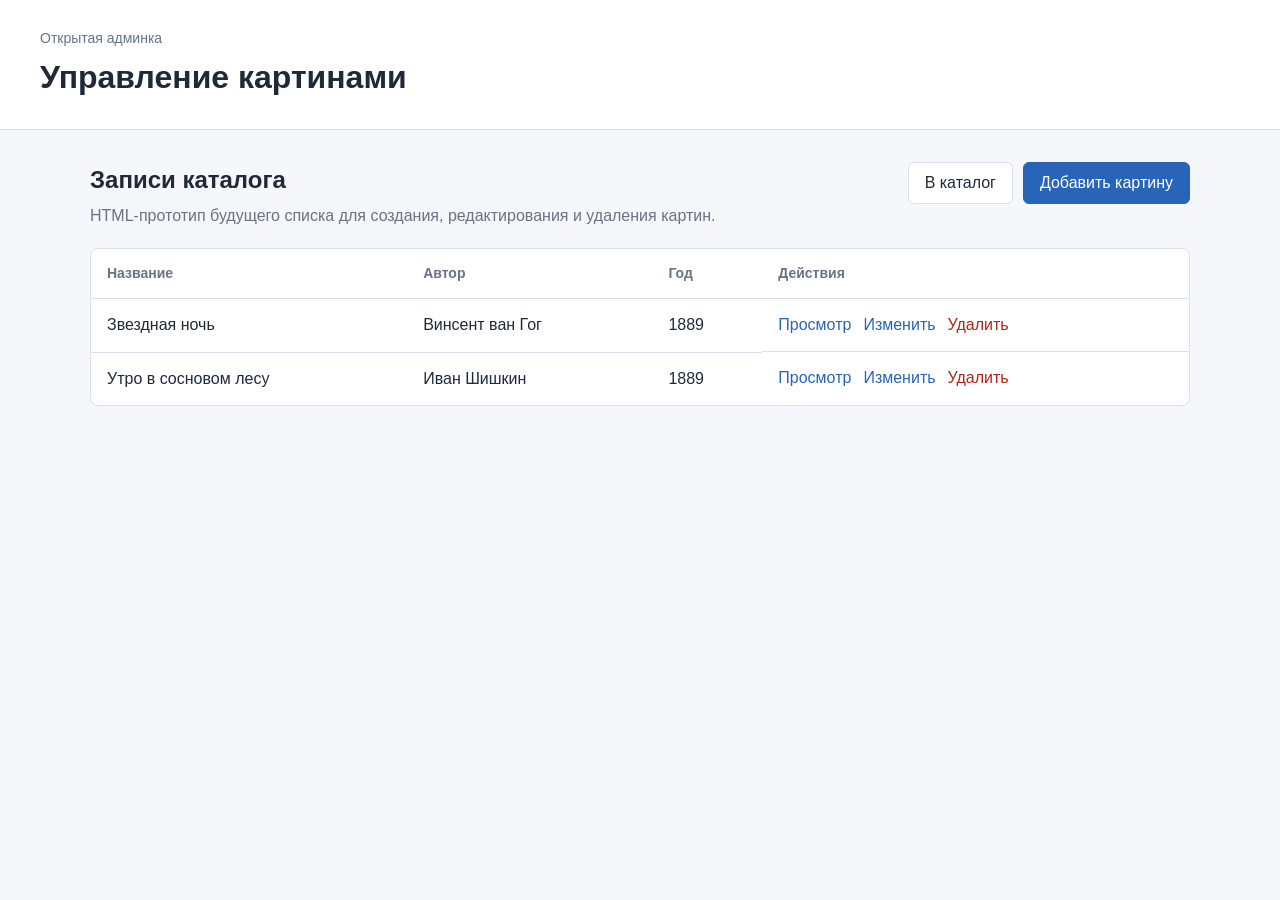
==== frontend/admin/index.html @ 93749a80 "Add structure and css html prototype" ====
<!DOCTYPE html>
<html lang="ru">
<head>
  <meta charset="UTF-8">
  <meta name="viewport" content="width=device-width, initial-scale=1.0">
  <title>Админка каталога картин</title>
  <link rel="stylesheet" href="../css/styles.css">
</head>
<body>
  <header class="page-header">
    <div>
      <p class="eyebrow">Открытая админка</p>
      <h1>Управление картинами</h1>
    </div>
  </header>

  <main class="page-content">
    <section class="section-header">
      <div>
        <h2>Записи каталога</h2>
        <p>HTML-прототип будущего списка для создания, редактирования и удаления картин.</p>
      </div>
      <div class="section-actions">
        <a class="button secondary" href="../index.html">В каталог</a>
        <a class="button" href="create.html">Добавить картину</a>
      </div>
    </section>

    <section class="admin-panel" aria-label="Таблица картин">
      <table class="admin-table">
        <thead>
          <tr>
            <th>Название</th>
            <th>Автор</th>
            <th>Год</th>
            <th>Действия</th>
          </tr>
        </thead>
        <tbody>
          <tr>
            <td>Звездная ночь</td>
            <td>Винсент ван Гог</td>
            <td>1889</td>
            <td class="actions">
              <a href="../details.html?id=1">Просмотр</a>
              <a href="edit.html?id=1">Изменить</a>
              <button type="button" data-action="delete">Удалить</button>
            </td>
          </tr>
          <tr>
            <td>Утро в сосновом лесу</td>
            <td>Иван Шишкин</td>
            <td>1889</td>
            <td class="actions">
              <a href="../details.html?id=2">Просмотр</a>
              <a href="edit.html?id=2">Изменить</a>
              <button type="button" data-action="delete">Удалить</button>
            </td>
          </tr>
        </tbody>
      </table>
    </section>
  </main>

  <script src="../js/app.js"></script>
</body>
</html>
---- frontend/css/styles.css ----
:root {
  --bg: #f5f7fb;
  --surface: #ffffff;
  --text: #1f2937;
  --muted: #687385;
  --accent: #2864b8;
  --accent-dark: #1d4d90;
  --border: #d9e1ec;
}

* {
  box-sizing: border-box;
}

body {
  margin: 0;
  color: var(--text);
  background: var(--bg);
  font-family: Arial, Helvetica, sans-serif;
  line-height: 1.5;
}

a {
  color: var(--accent);
  text-decoration: none;
}

a:hover,
button:hover {
  text-decoration: underline;
}

.page-header {
  display: flex;
  align-items: center;
  justify-content: space-between;
  gap: 24px;
  padding: 28px 40px;
  background: var(--surface);
  border-bottom: 1px solid var(--border);
}

.page-header h1 {
  margin: 0;
  font-size: 32px;
}

.eyebrow {
  margin: 0 0 4px;
  color: var(--muted);
  font-size: 14px;
}

.page-content {
  width: min(1100px, calc(100% - 32px));
  margin: 32px auto;
}

.page-content.narrow {
  width: min(720px, calc(100% - 32px));
}

.section-header {
  display: flex;
  align-items: flex-start;
  justify-content: space-between;
  gap: 20px;
  margin-bottom: 20px;
}

.section-header h2 {
  margin: 0 0 6px;
}

.section-header p {
  margin: 0;
  color: var(--muted);
}

.section-actions,
.category-list {
  display: flex;
  flex-wrap: wrap;
  gap: 10px;
}

.section-actions {
  justify-content: flex-end;
}

.category-list {
  margin-top: 12px;
}

.category-button {
  min-height: 36px;
  padding: 7px 14px;
  color: var(--text);
  background: var(--surface);
  border: 1px solid var(--border);
  border-radius: 6px;
  font: inherit;
  cursor: pointer;
}

.category-button:hover,
.category-button.active {
  color: #ffffff;
  background: var(--accent);
  border-color: var(--accent);
  text-decoration: none;
}

.button {
  display: inline-flex;
  align-items: center;
  justify-content: center;
  min-height: 40px;
  padding: 8px 16px;
  color: #ffffff;
  background: var(--accent);
  border: 1px solid var(--accent);
  border-radius: 6px;
  font: inherit;
  cursor: pointer;
}

.button:hover {
  background: var(--accent-dark);
  text-decoration: none;
}

.button.secondary {
  color: var(--text);
  background: var(--surface);
  border-color: var(--border);
}

.catalog-grid {
  display: grid;
  grid-template-columns: repeat(auto-fit, minmax(240px, 1fr));
  gap: 18px;
}

.painting-card,
.form,
.details,
.admin-panel {
  background: var(--surface);
  border: 1px solid var(--border);
  border-radius: 8px;
}

.painting-card {
  overflow: hidden;
}

.painting-preview {
  min-height: 150px;
  background: #c9d8ee;
}

.painting-preview.large {
  min-height: 260px;
  border-radius: 8px 8px 0 0;
}

.preview-blue {
  background:
    linear-gradient(135deg, rgba(255, 255, 255, 0.35), transparent 42%),
    #2f6fb3;
}

.preview-green {
  background:
    linear-gradient(135deg, rgba(255, 255, 255, 0.35), transparent 42%),
    #4f8a63;
}

.painting-info {
  padding: 16px;
}

.painting-info h3 {
  margin: 0 0 6px;
}

.painting-info p {
  margin: 0 0 14px;
  color: var(--muted);
}

.actions,
.form-actions {
  display: flex;
  flex-wrap: wrap;
  gap: 12px;
  align-items: center;
}

.actions button {
  padding: 0;
  color: #b42318;
  background: none;
  border: 0;
  font: inherit;
  cursor: pointer;
}

.form {
  display: grid;
  gap: 18px;
  padding: 24px;
}

label {
  display: grid;
  gap: 6px;
  font-weight: 700;
}

input,
textarea {
  width: 100%;
  padding: 10px 12px;
  color: var(--text);
  background: #ffffff;
  border: 1px solid var(--border);
  border-radius: 6px;
  font: inherit;
}

textarea {
  resize: vertical;
}

.details {
  overflow: hidden;
}

.details dl {
  display: grid;
  gap: 16px;
  margin: 0;
  padding: 24px;
}

.details dt {
  color: var(--muted);
  font-size: 14px;
}

.details dd {
  margin: 2px 0 0;
}

.details .form-actions {
  padding: 0 24px 24px;
}

.admin-panel {
  overflow-x: auto;
}

.admin-table {
  width: 100%;
  border-collapse: collapse;
  min-width: 680px;
}

.admin-table th,
.admin-table td {
  padding: 14px 16px;
  text-align: left;
  border-bottom: 1px solid var(--border);
}

.admin-table th {
  color: var(--muted);
  font-size: 14px;
  font-weight: 700;
}

.admin-table tr:last-child td {
  border-bottom: 0;
}

@media (max-width: 700px) {
  .page-header,
  .section-header {
    display: grid;
  }

  .section-actions {
    justify-content: flex-start;
  }

  .page-header {
    padding: 24px 16px;
  }

  .page-header h1 {
    font-size: 26px;
  }
}
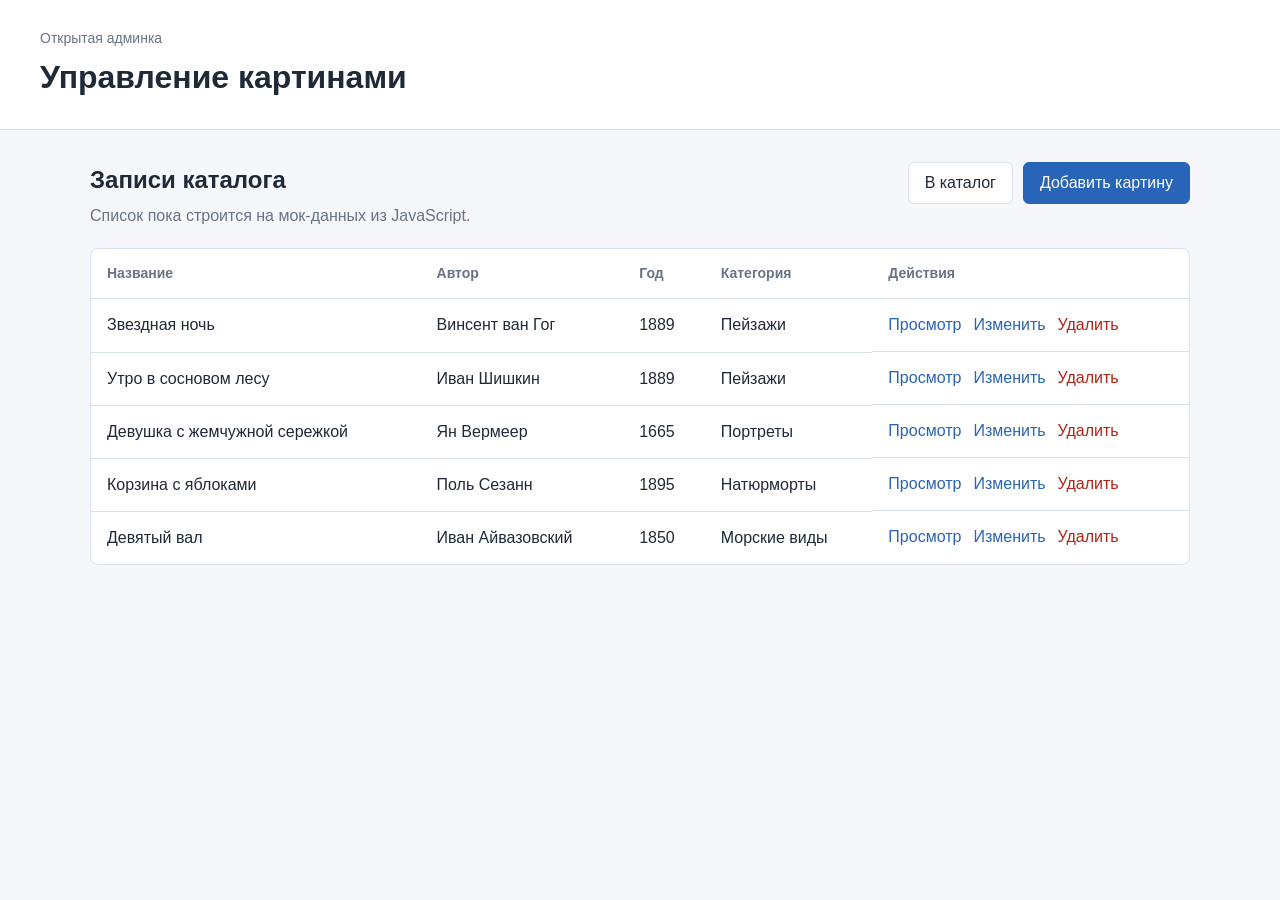
==== commit 207e2771: "add frontend mock data rendering" ====
--- a/frontend/admin/index.html
+++ b/frontend/admin/index.html
@@ -18,7 +18,7 @@
     <section class="section-header">
       <div>
         <h2>Записи каталога</h2>
-        <p>HTML-прототип будущего списка для создания, редактирования и удаления картин.</p>
+        <p>Список пока строится на мок-данных из JavaScript.</p>
       </div>
       <div class="section-actions">
         <a class="button secondary" href="../index.html">В каталог</a>
@@ -33,31 +33,11 @@
             <th>Название</th>
             <th>Автор</th>
             <th>Год</th>
+            <th>Категория</th>
             <th>Действия</th>
           </tr>
         </thead>
-        <tbody>
-          <tr>
-            <td>Звездная ночь</td>
-            <td>Винсент ван Гог</td>
-            <td>1889</td>
-            <td class="actions">
-              <a href="../details.html?id=1">Просмотр</a>
-              <a href="edit.html?id=1">Изменить</a>
-              <button type="button" data-action="delete">Удалить</button>
-            </td>
-          </tr>
-          <tr>
-            <td>Утро в сосновом лесу</td>
-            <td>Иван Шишкин</td>
-            <td>1889</td>
-            <td class="actions">
-              <a href="../details.html?id=2">Просмотр</a>
-              <a href="edit.html?id=2">Изменить</a>
-              <button type="button" data-action="delete">Удалить</button>
-            </td>
-          </tr>
-        </tbody>
+        <tbody data-admin-list></tbody>
       </table>
     </section>
   </main>
--- a/frontend/css/styles.css
+++ b/frontend/css/styles.css
@@ -177,6 +177,24 @@
     #4f8a63;
 }
 
+.preview-gold {
+  background:
+    linear-gradient(135deg, rgba(255, 255, 255, 0.35), transparent 42%),
+    #b98b2e;
+}
+
+.preview-rose {
+  background:
+    linear-gradient(135deg, rgba(255, 255, 255, 0.35), transparent 42%),
+    #b85c6a;
+}
+
+.preview-sea {
+  background:
+    linear-gradient(135deg, rgba(255, 255, 255, 0.35), transparent 42%),
+    #1e7f8f;
+}
+
 .painting-info {
   padding: 16px;
 }
@@ -188,6 +206,24 @@
 .painting-info p {
   margin: 0 0 14px;
   color: var(--muted);
+}
+
+.painting-meta {
+  display: flex;
+  flex-wrap: wrap;
+  gap: 8px;
+  margin: 0 0 14px;
+}
+
+.tag {
+  display: inline-flex;
+  align-items: center;
+  min-height: 26px;
+  padding: 4px 9px;
+  color: var(--muted);
+  background: #eef2f7;
+  border-radius: 6px;
+  font-size: 14px;
 }
 
 .actions,
@@ -220,6 +256,7 @@
 }
 
 input,
+select,
 textarea {
   width: 100%;
   padding: 10px 12px;
@@ -234,6 +271,18 @@
   resize: vertical;
 }
 
+.empty-state {
+  padding: 28px;
+  color: var(--muted);
+  background: var(--surface);
+  border: 1px dashed var(--border);
+  border-radius: 8px;
+}
+
+.catalog-grid .empty-state {
+  grid-column: 1 / -1;
+}
+
 .details {
   overflow: hidden;
 }
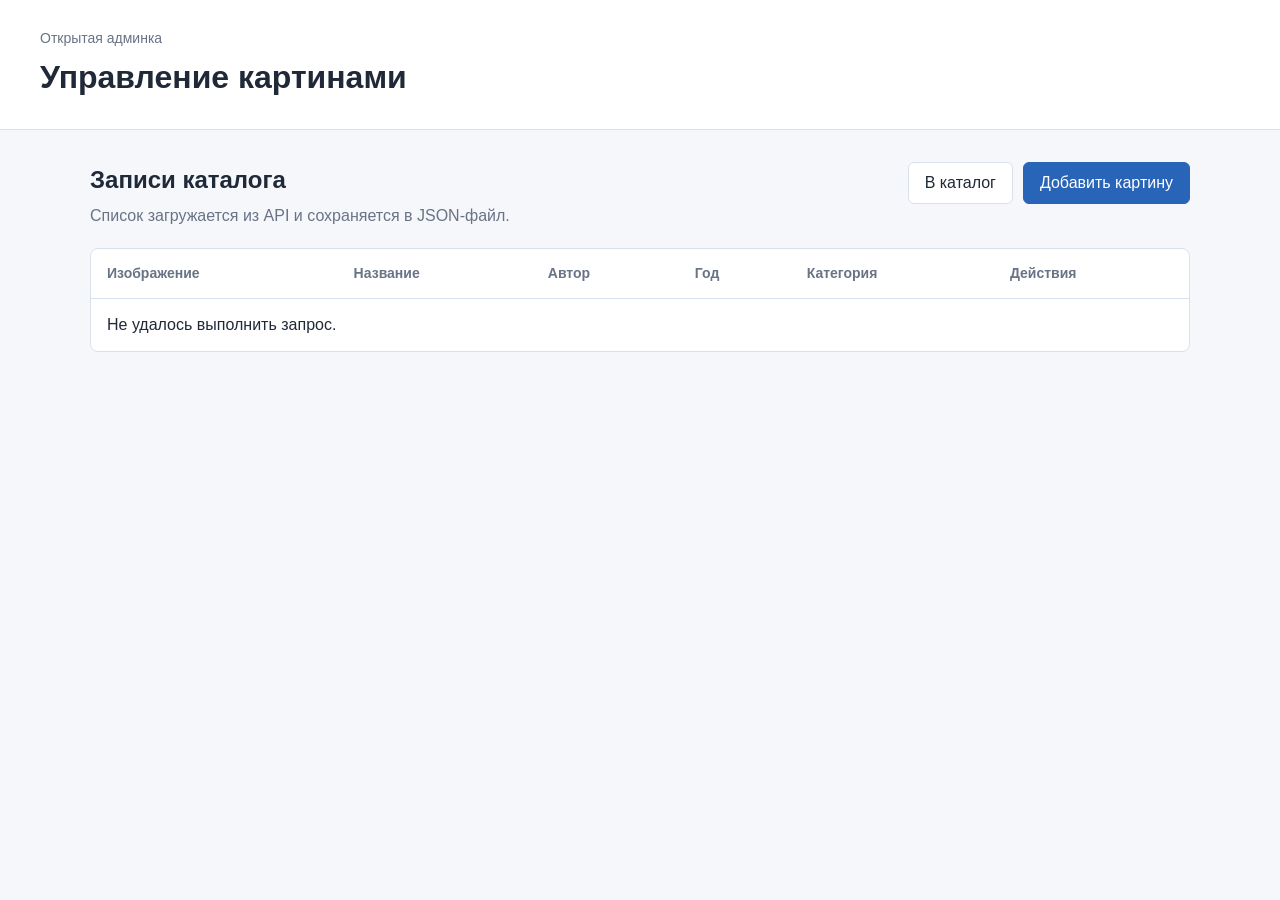
==== commit 9461797f: "Complete painting catalog CRUD with image support" ====
--- a/frontend/admin/index.html
+++ b/frontend/admin/index.html
@@ -18,7 +18,7 @@
     <section class="section-header">
       <div>
         <h2>Записи каталога</h2>
-        <p>Список пока строится на мок-данных из JavaScript.</p>
+        <p>Список загружается из API и сохраняется в JSON-файл.</p>
       </div>
       <div class="section-actions">
         <a class="button secondary" href="../index.html">В каталог</a>
@@ -30,6 +30,7 @@
       <table class="admin-table">
         <thead>
           <tr>
+            <th>Изображение</th>
             <th>Название</th>
             <th>Автор</th>
             <th>Год</th>
--- a/frontend/css/styles.css
+++ b/frontend/css/styles.css
@@ -130,6 +130,12 @@
   text-decoration: none;
 }
 
+.button:disabled,
+button:disabled {
+  cursor: not-allowed;
+  opacity: 0.65;
+}
+
 .button.secondary {
   color: var(--text);
   background: var(--surface);
@@ -156,6 +162,8 @@
 }
 
 .painting-preview {
+  position: relative;
+  overflow: hidden;
   min-height: 150px;
   background: #c9d8ee;
 }
@@ -193,6 +201,17 @@
   background:
     linear-gradient(135deg, rgba(255, 255, 255, 0.35), transparent 42%),
     #1e7f8f;
+}
+
+.painting-image {
+  display: block;
+  width: 100%;
+  height: 150px;
+  object-fit: cover;
+}
+
+.painting-preview.large .painting-image {
+  height: 260px;
 }
 
 .painting-info {
@@ -271,6 +290,26 @@
   resize: vertical;
 }
 
+.image-form-preview {
+  display: none;
+  overflow: hidden;
+  min-height: 180px;
+  background: #eef2f7;
+  border: 1px solid var(--border);
+  border-radius: 8px;
+}
+
+.image-form-preview.has-image {
+  display: block;
+}
+
+.image-form-preview img {
+  display: block;
+  width: 100%;
+  height: 220px;
+  object-fit: cover;
+}
+
 .empty-state {
   padding: 28px;
   color: var(--muted);
@@ -314,7 +353,7 @@
 .admin-table {
   width: 100%;
   border-collapse: collapse;
-  min-width: 680px;
+  min-width: 760px;
 }
 
 .admin-table th,
@@ -334,6 +373,22 @@
   border-bottom: 0;
 }
 
+.admin-thumb {
+  display: block;
+  overflow: hidden;
+  width: 56px;
+  height: 42px;
+  background: #c9d8ee;
+  border-radius: 6px;
+}
+
+.admin-thumb img {
+  display: block;
+  width: 100%;
+  height: 100%;
+  object-fit: cover;
+}
+
 @media (max-width: 700px) {
   .page-header,
   .section-header {
